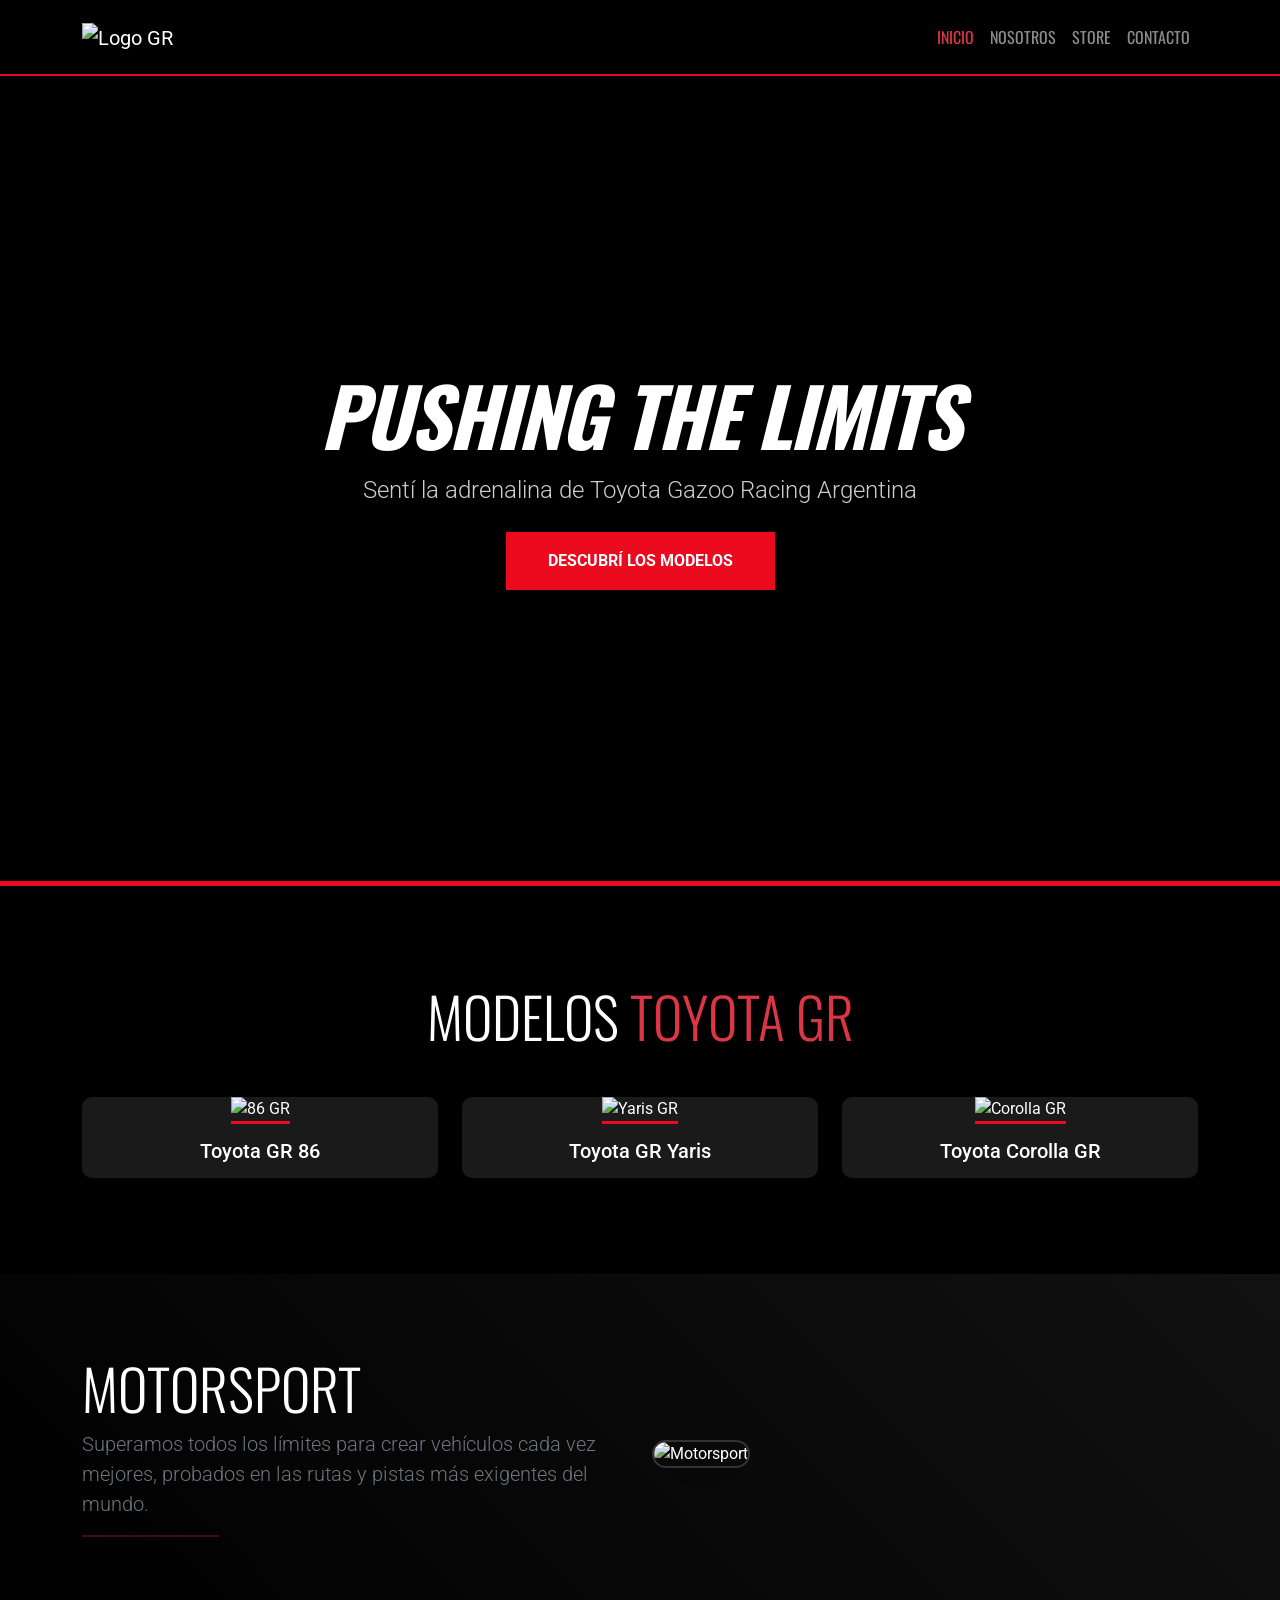
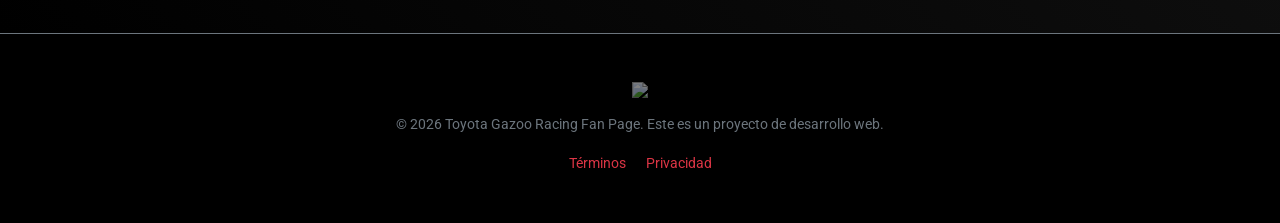
==== index.html @ e3ffd765 "Proyecto final listo" ====
<!DOCTYPE html>
<html lang="es">
<head>
    <meta charset="UTF-8">
    <meta name="viewport" content="width=device-width, initial-scale=1.0">
    <title>Toyota Gazoo Racing | Fan Page Argentina</title>
    
    <meta name="description" content="Fan page oficial de Toyota Gazoo Racing Argentina. Conocé nuestros modelos, indumentaria y pasión por el motorsport.">
    <meta name="keywords" content="Toyota, GR, Gazoo Racing, Argentina, Motorsport, Corolla GR, Yaris GR">
    
    <link href="https://cdn.jsdelivr.net/npm/bootstrap@5.3.2/dist/css/bootstrap.min.css" rel="stylesheet">
    <link href="https://fonts.googleapis.com/css2?family=Oswald:wght@400;700&family=Roboto:wght@300;400;900&display=swap" rel="stylesheet">
    <style>
        :root { --gr-red: #eb0a1e; --gr-black: #000000; --gr-gray: #1a1a1a; }
        
        body { background-color: var(--gr-black); color: #fff; font-family: 'Roboto', sans-serif; overflow-x: hidden; }
        h1, h2, h3, .nav-link { font-family: 'Oswald', sans-serif; text-transform: uppercase; }

        /* Navbar estilo flotante */
        .navbar { background: rgba(0,0,0,0.9); border-bottom: 2px solid var(--gr-red); backdrop-filter: blur(10px); }
        
        
        .hero {
            height: 90vh;
            background: linear-gradient(rgba(0,0,0,0.5), rgba(0,0,0,0.8)), url('assets/banner pagina.png');
            background-size: cover;
            background-position: center;
            display: flex;
            align-items: center;
            justify-content: center;
            text-align: center;
            border-bottom: 5px solid var(--gr-red);
        }

        .hero h1 { font-size: 5rem; font-weight: 900; letter-spacing: -2px; margin-bottom: 10px; }
        .hero p { font-size: 1.5rem; color: #ccc; font-weight: 300; }

        
        .btn-gr {
            background-color: var(--gr-red);
            color: white;
            padding: 15px 40px;
            font-weight: bold;
            border-radius: 0;
            border: 2px solid var(--gr-red);
            transition: 0.3s;
            text-transform: uppercase;
        }
        .btn-gr:hover { background: transparent; color: var(--gr-red); }

        
        .model-card {
            background: var(--gr-gray);
            border: none;
            border-radius: 10px;
            overflow: hidden;
            transition: 0.4s;
        }
        .model-card:hover { transform: scale(1.05); box-shadow: 0 10px 20px rgba(235, 10, 30, 0.3); }
        .model-card img { height: 200px; object-fit: cover; border-bottom: 3px solid var(--gr-red); }
        .model-card h5 { padding: 15px; margin: 0; text-align: center; }

        
        .motorsport-section {
            background: linear-gradient(45deg, #000, #111);
            padding: 80px 0;
            position: relative;
        }
        .motorsport-img { border: 2px solid #333; border-radius: 15px; filter: grayscale(40%); transition: 0.5s; }
        .motorsport-img:hover { filter: grayscale(0%); border-color: var(--gr-red); }
    </style>
</head>
<body>

    <nav class="navbar navbar-expand-lg navbar-dark sticky-top py-3">
        <div class="container">
            <a class="navbar-brand" href="index.html">
                <img src="assets/LOGO-GR-PAGE.png" alt="Logo GR" width="160">
            </a>
            <button class="navbar-toggler" type="button" data-bs-toggle="collapse" data-bs-target="#navbarNav">
                <span class="navbar-toggler-icon"></span>
            </button>
            <div class="collapse navbar-collapse justify-content-end" id="navbarNav">
                <ul class="navbar-nav">
                    <li class="nav-item"><a class="nav-link text-danger active" href="index.html">Inicio</a></li>
                    <li class="nav-item"><a class="nav-link" href="pages/quienessomos.html">Nosotros</a></li>
                    <li class="nav-item"><a class="nav-link" href="pages/store.html">Store</a></li>
                    <li class="nav-item"><a class="nav-link" href="pages/contacto.html">Contacto</a></li>
                </ul>
            </div>
        </div>
    </nav>

    <header class="hero">
        <div class="container">
            <h1 class="display-1 italic" style="font-style: italic;">PUSHING THE LIMITS</h1>
            <p class="mb-4">Sentí la adrenalina de Toyota Gazoo Racing Argentina</p>
            <a href="#modelos" class="btn btn-gr">Descubrí los Modelos</a>
        </div>
    </header>

    <section id="modelos" class="container my-5 py-5">
        <h2 class="text-center mb-5 display-4">Modelos <span class="text-danger">Toyota GR</span></h2>
        <div class="row g-4 text-center">
            <div class="col-md-4">
                <div class="model-card h-100">
                    <img src="assets/86 gr.png" class="card-img-top" alt="86 GR">
                    <h5>Toyota GR 86</h5>
                </div>
            </div>
            <div class="col-md-4">
                <div class="model-card h-100">
                    <img src="assets/yaris gr.JPG" class="card-img-top" alt="Yaris GR">
                    <h5>Toyota GR Yaris</h5>
                </div>
            </div>
            <div class="col-md-4">
                <div class="model-card h-100">
                    <img src="assets/corolla gr.png" class="card-img-top" alt="Corolla GR">
                    <h5>Toyota Corolla GR</h5>
                </div>
            </div>
        </div>
    </section>

    <section class="motorsport-section">
        <div class="container">
            <div class="row align-items-center">
                <div class="col-md-6">
                    <h2 class="display-4">MOTORSPORT</h2>
                    <p class="lead text-secondary">Superamos todos los límites para crear vehículos cada vez mejores, probados en las rutas y pistas más exigentes del mundo.</p>
                    <hr class="border-danger border-2 w-25">
                </div>
                <div class="col-md-6">
                    <img src="assets/motorsport.png" class="img-fluid motorsport-img shadow-lg" alt="Motorsport">
                </div>
            </div>
        </div>
    </section>

    <footer class="bg-black border-top border-secondary py-5">
        <div class="container text-center">
            <img src="assets/LOGO-GR-PAGE.png" width="120" class="mb-3 opacity-50">
            <p class="text-secondary small">© 2026 Toyota Gazoo Racing Fan Page. Este es un proyecto de desarrollo web.</p>
            <div class="mt-3">
                <a href="#" class="text-danger text-decoration-none mx-2 small">Términos</a>
                <a href="#" class="text-danger text-decoration-none mx-2 small">Privacidad</a>
            </div>
        </div>
    </footer>

    <script src="https://cdn.jsdelivr.net/npm/bootstrap@5.3.2/dist/js/bootstrap.bundle.min.js"></script>
</body>
</html>
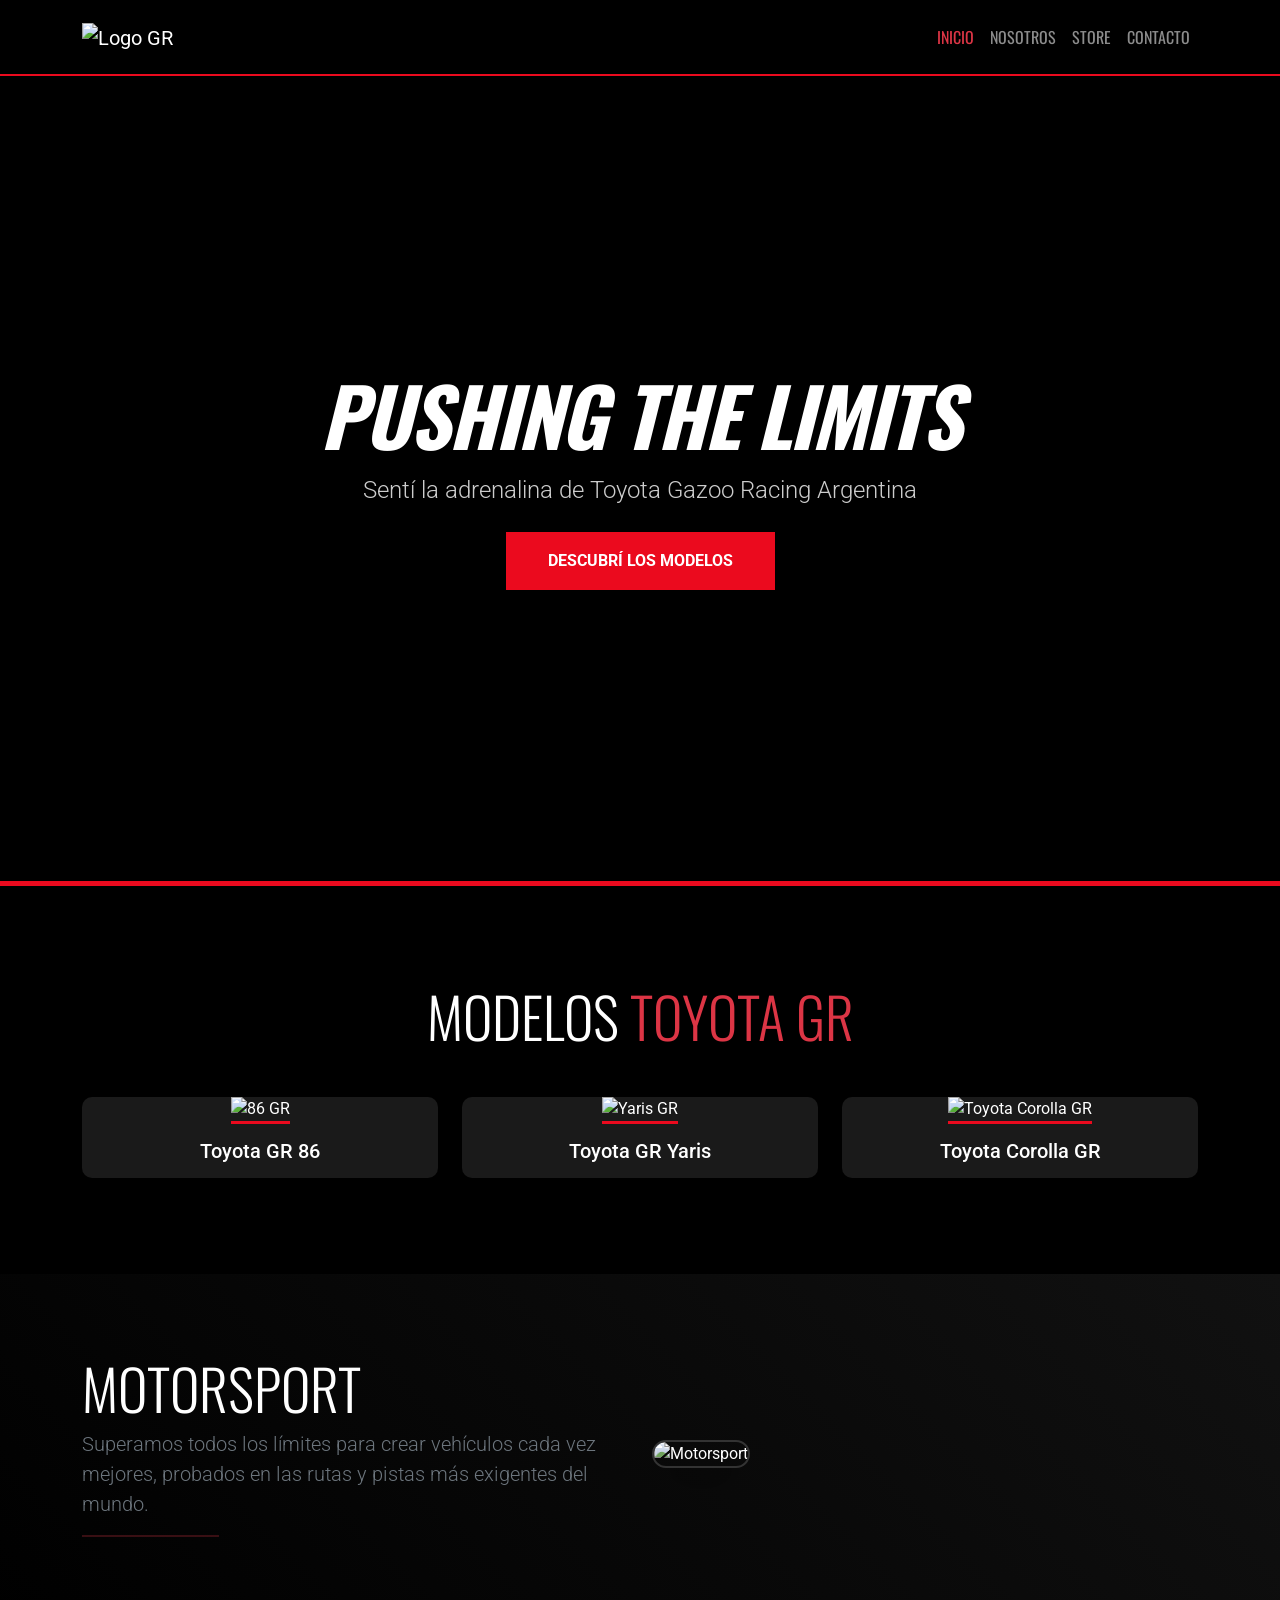
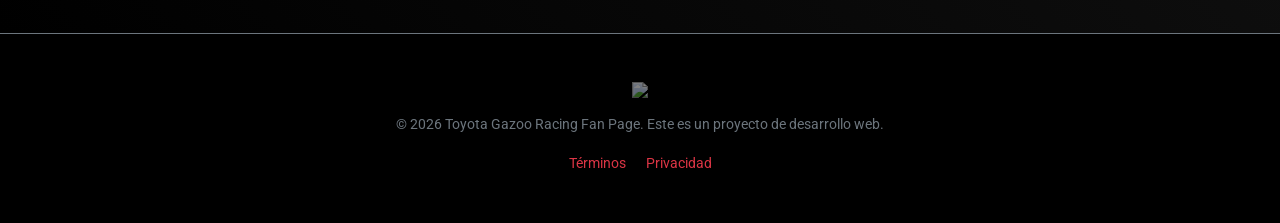
==== commit 65d7091d: "Corrigiendo extensiones de imagenes y rutas" ====
--- a/index.html
+++ b/index.html
@@ -116,7 +116,7 @@
             </div>
             <div class="col-md-4">
                 <div class="model-card h-100">
-                    <img src="assets/corolla gr.png" class="card-img-top" alt="Corolla GR">
+                    <img src="./assets/Corolla%20gr.png" alt="Toyota Corolla GR">
                     <h5>Toyota Corolla GR</h5>
                 </div>
             </div>
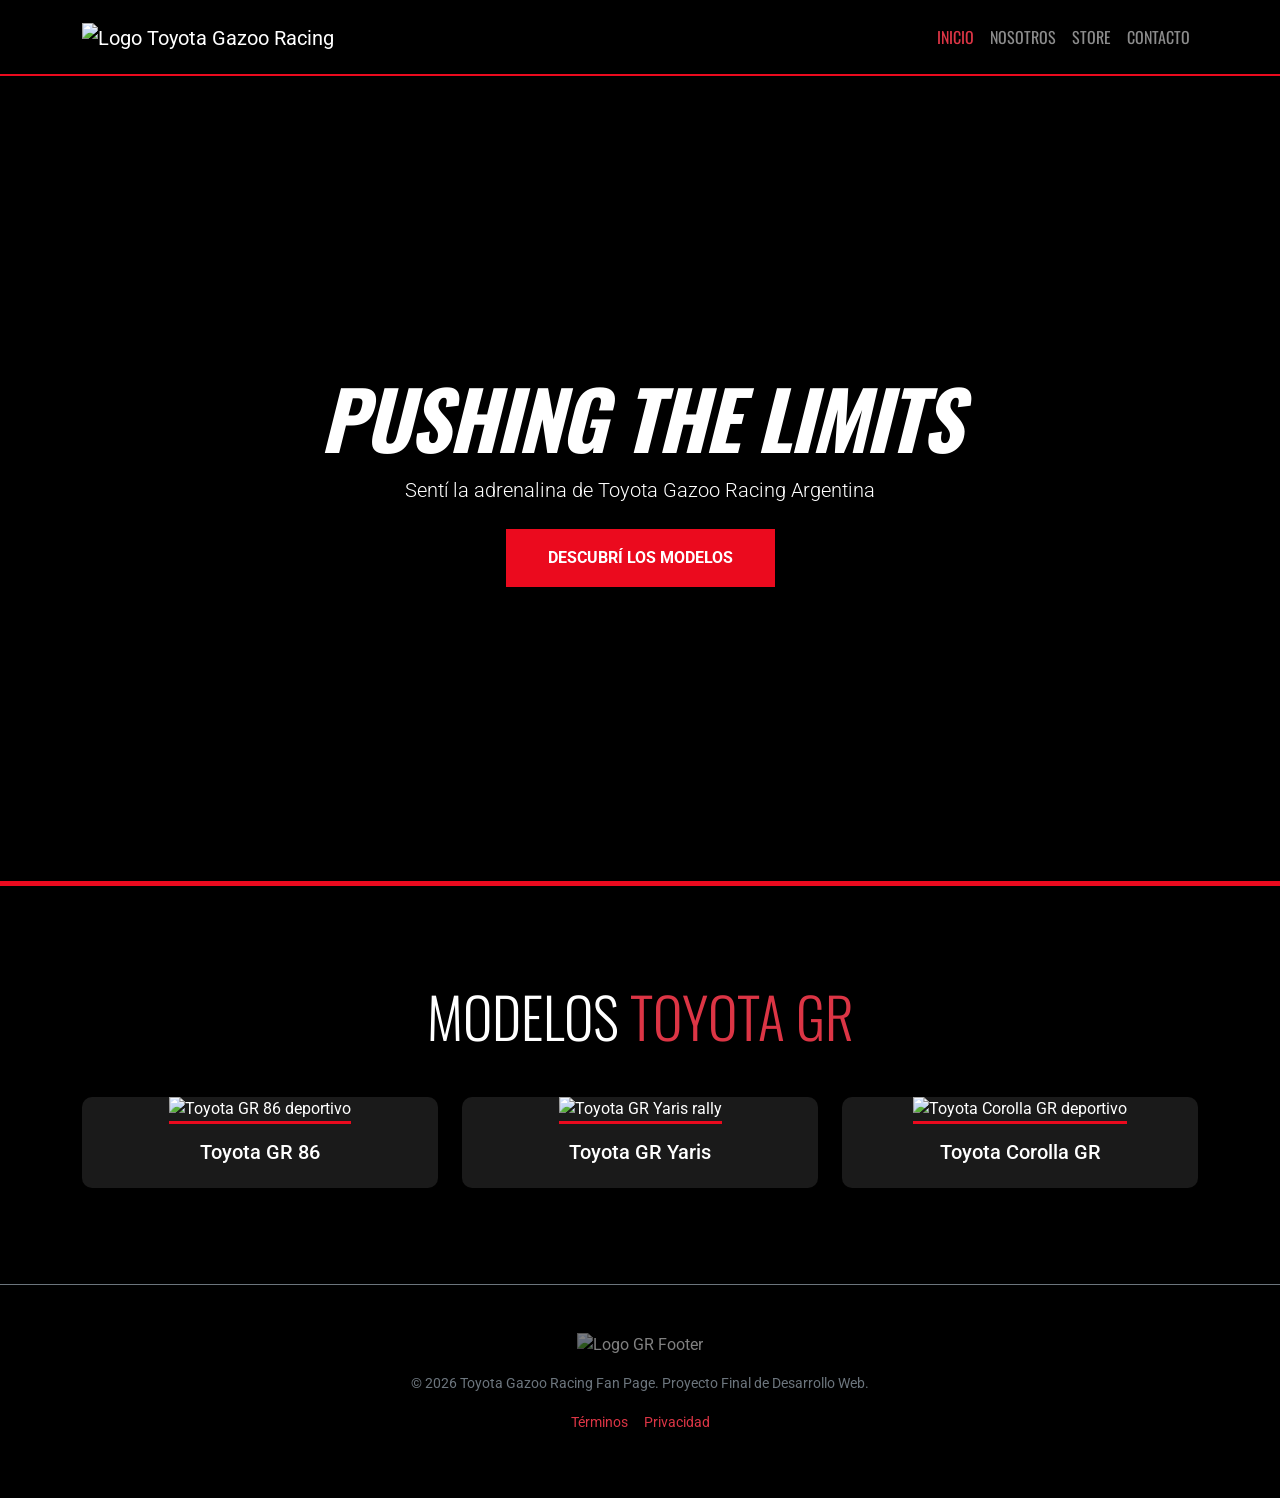
==== commit b416aac5: "Corrección final: estructura SASS, limpieza CSS y menú mobile" ====
--- a/index.html
+++ b/index.html
@@ -10,19 +10,37 @@
     
     <link href="https://cdn.jsdelivr.net/npm/bootstrap@5.3.2/dist/css/bootstrap.min.css" rel="stylesheet">
     <link href="https://fonts.googleapis.com/css2?family=Oswald:wght@400;700&family=Roboto:wght@300;400;900&display=swap" rel="stylesheet">
+    
     <style>
-        :root { --gr-red: #eb0a1e; --gr-black: #000000; --gr-gray: #1a1a1a; }
+        :root { 
+            --gr-red: #eb0a1e; 
+            --gr-black: #000000; 
+            --gr-gray: #1a1a1a; 
+        }
         
-        body { background-color: var(--gr-black); color: #fff; font-family: 'Roboto', sans-serif; overflow-x: hidden; }
-        h1, h2, h3, .nav-link { font-family: 'Oswald', sans-serif; text-transform: uppercase; }
+        body { 
+            background-color: var(--gr-black); 
+            color: #ffffff; 
+            font-family: 'Roboto', sans-serif; 
+            overflow-x: hidden; 
+        }
 
-        /* Navbar estilo flotante */
-        .navbar { background: rgba(0,0,0,0.9); border-bottom: 2px solid var(--gr-red); backdrop-filter: blur(10px); }
-        
-        
+        h1, h2, h3, .nav-link { 
+            font-family: 'Oswald', sans-serif; 
+            text-transform: uppercase; 
+        }
+
+        /* Navbar con transparencia y desenfoque */
+        .navbar { 
+            background-color: rgba(0, 0, 0, 0.9); 
+            border-bottom: 2px solid var(--gr-red); 
+            backdrop-filter: blur(10px); 
+        }
+
+        /* Hero Section */
         .hero {
             height: 90vh;
-            background: linear-gradient(rgba(0,0,0,0.5), rgba(0,0,0,0.8)), url('assets/banner pagina.png');
+            background: linear-gradient(rgba(0,0,0,0.5), rgba(0,0,0,0.8)), url('assets/banner\ pagina.png');
             background-size: cover;
             background-position: center;
             display: flex;
@@ -32,10 +50,15 @@
             border-bottom: 5px solid var(--gr-red);
         }
 
-        .hero h1 { font-size: 5rem; font-weight: 900; letter-spacing: -2px; margin-bottom: 10px; }
-        .hero p { font-size: 1.5rem; color: #ccc; font-weight: 300; }
+        .hero h1 { 
+            font-size: clamp(3rem, 8vw, 5rem); 
+            font-weight: 900; 
+            letter-spacing: -2px; 
+            margin-bottom: 10px; 
+            font-style: italic;
+        }
 
-        
+        /* Botón estilo Gazoo Racing */
         .btn-gr {
             background-color: var(--gr-red);
             color: white;
@@ -43,31 +66,41 @@
             font-weight: bold;
             border-radius: 0;
             border: 2px solid var(--gr-red);
-            transition: 0.3s;
+            transition: all 0.3s ease;
             text-transform: uppercase;
         }
-        .btn-gr:hover { background: transparent; color: var(--gr-red); }
 
-        
+        .btn-gr:hover { 
+            background-color: transparent; 
+            color: var(--gr-red); 
+            border-color: var(--gr-red);
+        }
+
+        /* Cards de Modelos */
         .model-card {
             background: var(--gr-gray);
             border: none;
             border-radius: 10px;
             overflow: hidden;
-            transition: 0.4s;
+            transition: transform 0.4s ease, box-shadow 0.4s ease;
         }
-        .model-card:hover { transform: scale(1.05); box-shadow: 0 10px 20px rgba(235, 10, 30, 0.3); }
-        .model-card img { height: 200px; object-fit: cover; border-bottom: 3px solid var(--gr-red); }
-        .model-card h5 { padding: 15px; margin: 0; text-align: center; }
 
-        
-        .motorsport-section {
-            background: linear-gradient(45deg, #000, #111);
-            padding: 80px 0;
-            position: relative;
+        .model-card:hover { 
+            transform: scale(1.05); 
+            box-shadow: 0 10px 20px rgba(235, 10, 30, 0.3); 
         }
-        .motorsport-img { border: 2px solid #333; border-radius: 15px; filter: grayscale(40%); transition: 0.5s; }
-        .motorsport-img:hover { filter: grayscale(0%); border-color: var(--gr-red); }
+
+        .model-card img { 
+            height: 200px; 
+            object-fit: cover; 
+            border-bottom: 3px solid var(--gr-red); 
+        }
+
+        /* Footer estilos */
+        footer ul {
+            padding: 0;
+            list-style: none;
+        }
     </style>
 </head>
 <body>
@@ -75,17 +108,25 @@
     <nav class="navbar navbar-expand-lg navbar-dark sticky-top py-3">
         <div class="container">
             <a class="navbar-brand" href="index.html">
-                <img src="assets/LOGO-GR-PAGE.png" alt="Logo GR" width="160">
+                <img src="assets/LOGO-GR-PAGE.png" alt="Logo Toyota Gazoo Racing" width="160">
             </a>
-            <button class="navbar-toggler" type="button" data-bs-toggle="collapse" data-bs-target="#navbarNav">
+            <button class="navbar-toggler" type="button" data-bs-toggle="collapse" data-bs-target="#navbarNav" aria-controls="navbarNav" aria-expanded="false" aria-label="Toggle navigation">
                 <span class="navbar-toggler-icon"></span>
             </button>
             <div class="collapse navbar-collapse justify-content-end" id="navbarNav">
                 <ul class="navbar-nav">
-                    <li class="nav-item"><a class="nav-link text-danger active" href="index.html">Inicio</a></li>
-                    <li class="nav-item"><a class="nav-link" href="pages/quienessomos.html">Nosotros</a></li>
-                    <li class="nav-item"><a class="nav-link" href="pages/store.html">Store</a></li>
-                    <li class="nav-item"><a class="nav-link" href="pages/contacto.html">Contacto</a></li>
+                    <li class="nav-item">
+                        <a class="nav-link text-danger active" href="index.html">Inicio</a>
+                    </li>
+                    <li class="nav-item">
+                        <a class="nav-link" href="pages/quienessomos.html">Nosotros</a>
+                    </li>
+                    <li class="nav-item">
+                        <a class="nav-link" href="pages/store.html">Store</a>
+                    </li>
+                    <li class="nav-item">
+                        <a class="nav-link" href="pages/contacto.html">Contacto</a>
+                    </li>
                 </ul>
             </div>
         </div>
@@ -93,8 +134,8 @@
 
     <header class="hero">
         <div class="container">
-            <h1 class="display-1 italic" style="font-style: italic;">PUSHING THE LIMITS</h1>
-            <p class="mb-4">Sentí la adrenalina de Toyota Gazoo Racing Argentina</p>
+            <h1 class="display-1">PUSHING THE LIMITS</h1>
+            <p class="lead mb-4">Sentí la adrenalina de Toyota Gazoo Racing Argentina</p>
             <a href="#modelos" class="btn btn-gr">Descubrí los Modelos</a>
         </div>
     </header>
@@ -104,35 +145,20 @@
         <div class="row g-4 text-center">
             <div class="col-md-4">
                 <div class="model-card h-100">
-                    <img src="assets/86 gr.png" class="card-img-top" alt="86 GR">
-                    <h5>Toyota GR 86</h5>
+                    <img src="assets/86 gr.png" class="card-img-top" alt="Toyota GR 86 deportivo">
+                    <h5 class="p-3">Toyota GR 86</h5>
                 </div>
             </div>
             <div class="col-md-4">
                 <div class="model-card h-100">
-                    <img src="assets/yaris gr.JPG" class="card-img-top" alt="Yaris GR">
-                    <h5>Toyota GR Yaris</h5>
+                    <img src="assets/yaris gr.JPG" class="card-img-top" alt="Toyota GR Yaris rally">
+                    <h5 class="p-3">Toyota GR Yaris</h5>
                 </div>
             </div>
             <div class="col-md-4">
                 <div class="model-card h-100">
-                    <img src="./assets/Corolla%20gr.png" alt="Toyota Corolla GR">
-                    <h5>Toyota Corolla GR</h5>
-                </div>
-            </div>
-        </div>
-    </section>
-
-    <section class="motorsport-section">
-        <div class="container">
-            <div class="row align-items-center">
-                <div class="col-md-6">
-                    <h2 class="display-4">MOTORSPORT</h2>
-                    <p class="lead text-secondary">Superamos todos los límites para crear vehículos cada vez mejores, probados en las rutas y pistas más exigentes del mundo.</p>
-                    <hr class="border-danger border-2 w-25">
-                </div>
-                <div class="col-md-6">
-                    <img src="assets/motorsport.png" class="img-fluid motorsport-img shadow-lg" alt="Motorsport">
+                    <img src="./assets/Corolla%20gr.png" class="card-img-top" alt="Toyota Corolla GR deportivo">
+                    <h5 class="p-3">Toyota Corolla GR</h5>
                 </div>
             </div>
         </div>
@@ -140,12 +166,13 @@
 
     <footer class="bg-black border-top border-secondary py-5">
         <div class="container text-center">
-            <img src="assets/LOGO-GR-PAGE.png" width="120" class="mb-3 opacity-50">
-            <p class="text-secondary small">© 2026 Toyota Gazoo Racing Fan Page. Este es un proyecto de desarrollo web.</p>
-            <div class="mt-3">
-                <a href="#" class="text-danger text-decoration-none mx-2 small">Términos</a>
-                <a href="#" class="text-danger text-decoration-none mx-2 small">Privacidad</a>
-            </div>
+            <img src="assets/LOGO-GR-PAGE.png" alt="Logo GR Footer" width="120" class="mb-3" style="opacity: 0.5;">
+            <p class="text-secondary small">© 2026 Toyota Gazoo Racing Fan Page. Proyecto Final de Desarrollo Web.</p>
+            
+            <ul class="d-flex justify-content-center gap-3 mt-3">
+                <li><a href="#" class="text-danger text-decoration-none small">Términos</a></li>
+                <li><a href="#" class="text-danger text-decoration-none small">Privacidad</a></li>
+            </ul>
         </div>
     </footer>
 
